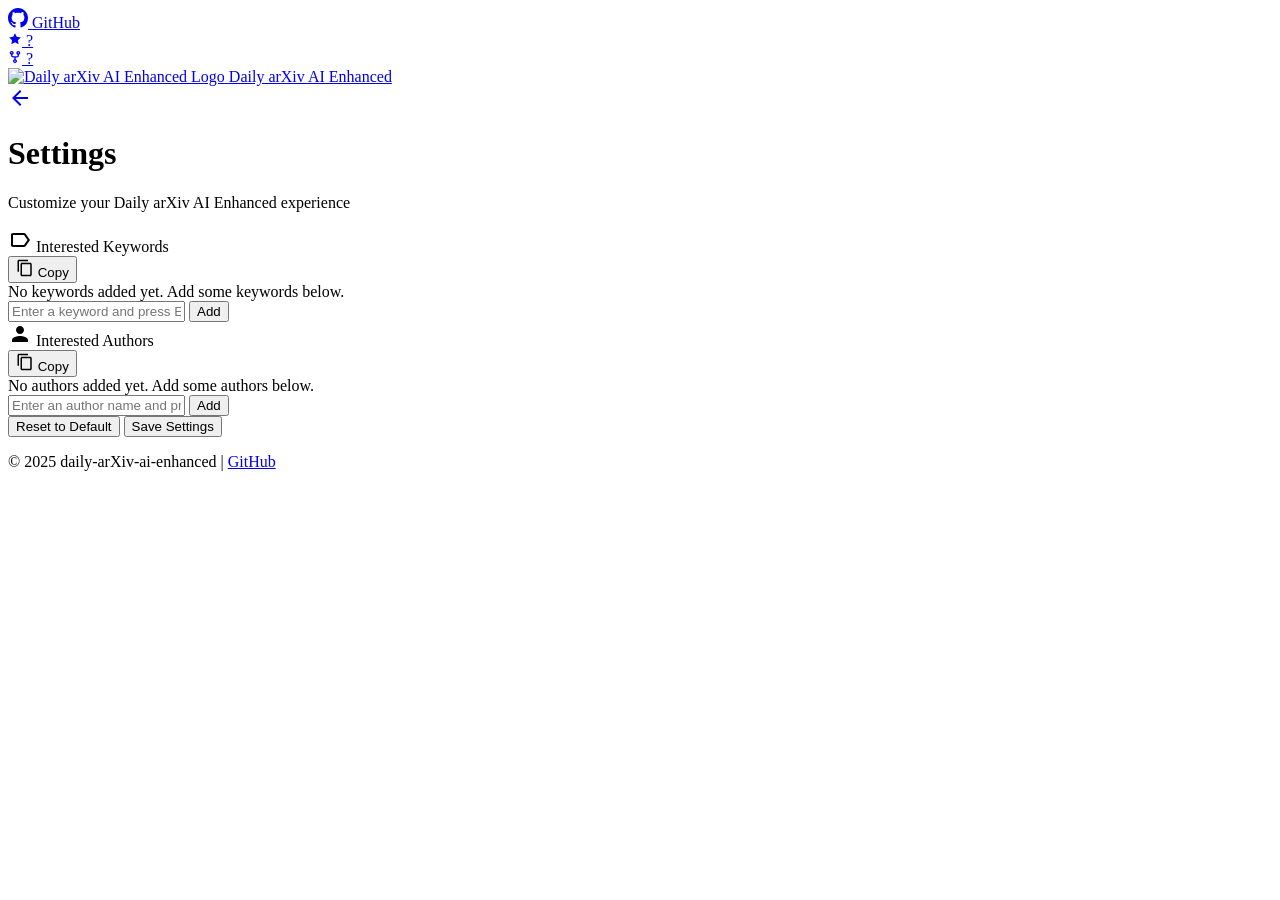
==== settings.html @ 4acd31fb "fix: point site links to fork repository" ====
<!DOCTYPE html>
<html lang="zh-CN">
<head>
    <meta charset="UTF-8">
    <meta name="viewport" content="width=device-width, initial-scale=1.0">
    <meta name="description" content="daily arxiv ai-enhanced settings">
    <title>Settings - Daily arXiv AI Enhanced</title>
    <link rel="icon" type="image/png" href="assets/logo2-removebg-preview.png">
    <link rel="shortcut icon" type="image/png" href="assets/logo2-removebg-preview.png">
    <link rel="stylesheet" href="css/styles.css">
    <link rel="stylesheet" href="css/settings.css">
    <link rel="stylesheet" href="https://fonts.googleapis.com/css2?family=Inter:wght@300;400;500;600;700&display=swap">

    <!-- Authentication Scripts -->
    <script src="js/auth-config.js"></script>
    <script src="js/auth.js"></script>
    <!-- Data Source Configuration -->
    <script src="js/data-config.js"></script>
    <script>
        // Check authentication on page load
        Auth.requireAuth();

        // Show logout button only if password protection is enabled
        document.addEventListener('DOMContentLoaded', function() {
            const logoutButton = document.getElementById('logoutButton');
            if (logoutButton && Auth.isPasswordEnabled()) {
                logoutButton.style.display = '';
            }
        });
    </script>
</head>
<body>
    <div class="app-container">
        <header>
            <div class="header-content">
                <div class="header-left">
                    <a href="https://github.com/hj2100334001-ux/daily-arXiv-ai-enhanced" target="_blank" class="github-button">
                        <svg height="20" width="20" viewBox="0 0 16 16" fill="currentColor" xmlns="http://www.w3.org/2000/svg">
                            <path fill-rule="evenodd" d="M8 0C3.58 0 0 3.58 0 8c0 3.54 2.29 6.53 5.47 7.59.4.07.55-.17.55-.38 0-.19-.01-.82-.01-1.49-2.01.37-2.53-.49-2.69-.94-.09-.23-.48-.94-.82-1.13-.28-.15-.68-.52-.01-.53.63-.01 1.08.58 1.23.82.72 1.21 1.87.87 2.33.66.07-.52.28-.87.51-1.07-1.78-.2-3.64-.89-3.64-3.95 0-.87.31-1.59.82-2.15-.08-.2-.36-1.02.08-2.12 0 0 .67-.21 2.2.82.64-.18 1.32-.27 2-.27.68 0 1.36.09 2 .27 1.53-1.04 2.2-.82 2.2-.82.44 1.1.16 1.92.08 2.12.51.56.82 1.27.82 2.15 0 3.07-1.87 3.75-3.65 3.95.29.25.54.73.54 1.48 0 1.07-.01 1.93-.01 2.2 0 .21.15.46.55.38A8.013 8.013 0 0016 8c0-4.42-3.58-8-8-8z"></path>
                        </svg>
                        <span class="github-text">GitHub</span>
                        <div class="github-stats">
                            <div class="star-badge">
                                <svg width="14" height="14" viewBox="0 0 24 24" fill="currentColor">
                                    <path d="M12 2l3.09 6.26L22 9.27l-5 4.87 1.18 6.88L12 17.77l-6.18 3.25L7 14.14 2 9.27l6.91-1.01L12 2z"/>
                                </svg>
                                <span class="star-count" id="starCount">-</span>
                            </div>
                            <div class="fork-badge">
                                <svg width="14" height="14" viewBox="0 0 16 16" fill="currentColor">
                                    <path d="M5 5.372v.878c0 .414.336.75.75.75h4.5a.75.75 0 0 0 .75-.75v-.878a2.25 2.25 0 1 1 1.5 0v.878a2.25 2.25 0 0 1-2.25 2.25h-1.5v2.128a2.251 2.251 0 1 1-1.5 0V8.5h-1.5A2.25 2.25 0 0 1 3.5 6.25v-.878a2.25 2.25 0 1 1 1.5 0ZM5 3.25a.75.75 0 1 0-1.5 0 .75.75 0 0 0 1.5 0Zm6.75.75a.75.75 0 1 0 0-1.5.75.75 0 0 0 0 1.5Zm-3 8.75a.75.75 0 1 0-1.5 0 .75.75 0 0 0 1.5 0Z"/>
                                </svg>
                                <span class="fork-count" id="forkCount">-</span>
                            </div>
                        </div>
                    </a>
                </div>
                
                <div class="header-center">
                    <a href="index.html" class="site-logo">
                        <img src="assets/logo2-removebg-preview.png" alt="Daily arXiv AI Enhanced Logo" class="logo-image">
                        <span class="site-title">Daily arXiv AI Enhanced</span>
                    </a>
                </div>
                
                <div class="header-controls">
                    <a href="index.html" class="back-button">
                        <svg width="24" height="24" viewBox="0 0 24 24" fill="none" xmlns="http://www.w3.org/2000/svg">
                            <path d="M20 11H7.83L13.42 5.41L12 4L4 12L12 20L13.41 18.59L7.83 13H20V11Z" fill="currentColor"/>
                        </svg>
                    </a>
                    <button id="logoutButton" onclick="Auth.logout()" class="icon-button" title="Logout" style="border: none; background: transparent; cursor: pointer; color: #e74c3c; display: none;">
                        <svg width="24" height="24" viewBox="0 0 24 24" fill="none" xmlns="http://www.w3.org/2000/svg">
                            <path d="M17 7L15.59 8.41L18.17 11H8V13H18.17L15.59 15.59L17 17L22 12L17 7ZM4 5H12V3H4C2.9 3 2 3.9 2 5V19C2 20.1 2.9 21 4 21H12V19H4V5Z" fill="currentColor"/>
                        </svg>
                    </button>
                </div>
            </div>
        </header>

        <main class="settings-page">
            <div class="settings-container">
                <div class="settings-header">
                    <h1>Settings</h1>
                    <p>Customize your Daily arXiv AI Enhanced experience</p>
                </div>

                <div class="settings-content">
                    <div class="settings-section">
                        <div class="keyword-section-title">
                            <div class="keyword-section-title-left">
                                <svg width="24" height="24" viewBox="0 0 24 24" fill="none" xmlns="http://www.w3.org/2000/svg">
                                    <path d="M17.63 5.84C17.27 5.33 16.67 5 16 5L5 5.01C3.9 5.01 3 5.9 3 7V17C3 18.1 3.9 18.99 5 18.99L16 19C16.67 19 17.27 18.67 17.63 18.16L22 12L17.63 5.84ZM16 17H5V7H16L19.55 12L16 17Z" fill="currentColor"/>
                                </svg>
                                Interested Keywords
                            </div>
                            <button id="copyKeywords" class="copy-button" title="Copy keywords to clipboard">
                                <svg width="18" height="18" viewBox="0 0 24 24" fill="none" xmlns="http://www.w3.org/2000/svg">
                                    <path d="M16 1H4c-1.1 0-2 .9-2 2v14h2V3h12V1zm3 4H8c-1.1 0-2 .9-2 2v14c0 1.1.9 2 2 2h11c1.1 0 2-.9 2-2V7c0-1.1-.9-2-2-2zm0 16H8V7h11v14z" fill="currentColor"/>
                                </svg>
                                Copy
                            </button>
                        </div>
                        <div class="settings-card">
                            <div class="settings-item">
                                <div class="tag-selector">
                                    <div class="selected-tags" id="selectedKeywords">
                                        <div class="empty-tag-message" id="emptyTagMessage">No keywords added yet. Add some keywords below.</div>
                                    </div>
                                    <div class="tag-input-container">
                                        <input type="text" id="keywordInput" class="settings-input" placeholder="Enter a keyword and press Enter...">
                                        <button id="addKeyword" class="add-tag-button">Add</button>
                                    </div>
                                </div>
                            </div>
                        </div>
                    </div>

                    <div class="settings-section">
                        <div class="keyword-section-title">
                            <div class="keyword-section-title-left">
                                <svg width="24" height="24" viewBox="0 0 24 24" fill="none" xmlns="http://www.w3.org/2000/svg">
                                    <path d="M12 12c2.21 0 4-1.79 4-4s-1.79-4-4-4-4 1.79-4 4 1.79 4 4 4zm0 2c-2.67 0-8 1.34-8 4v2h16v-2c0-2.66-5.33-4-8-4z" fill="currentColor"/>
                                </svg>
                                Interested Authors
                            </div>
                            <button id="copyAuthors" class="copy-button" title="Copy authors to clipboard">
                                <svg width="18" height="18" viewBox="0 0 24 24" fill="none" xmlns="http://www.w3.org/2000/svg">
                                    <path d="M16 1H4c-1.1 0-2 .9-2 2v14h2V3h12V1zm3 4H8c-1.1 0-2 .9-2 2v14c0 1.1.9 2 2 2h11c1.1 0 2-.9 2-2V7c0-1.1-.9-2-2-2zm0 16H8V7h11v14z" fill="currentColor"/>
                                </svg>
                                Copy
                            </button>
                        </div>
                        <div class="settings-card">
                            <div class="settings-item">
                                <div class="tag-selector">
                                    <div class="selected-tags" id="selectedAuthors">
                                        <div class="empty-tag-message" id="emptyAuthorMessage">No authors added yet. Add some authors below.</div>
                                    </div>
                                    <div class="tag-input-container">
                                        <input type="text" id="authorInput" class="settings-input" placeholder="Enter an author name and press Enter...">
                                        <button id="addAuthor" class="add-tag-button">Add</button>
                                    </div>
                                </div>
                            </div>
                        </div>
                    </div>
                </div>

                <div class="settings-actions">
                    <button id="resetSettings" class="button">Reset to Default</button>
                    <button id="saveSettings" class="button primary">Save Settings</button>
                </div>
            </div>
        </main>
        
        <footer>
            <div class="footer-content">
                <p>&copy; 2025 daily-arXiv-ai-enhanced | <a href="https://github.com/hj2100334001-ux/daily-arXiv-ai-enhanced" target="_blank">GitHub</a></p>
            </div>
        </footer>
    </div>

    <script src="js/settings.js"></script>
</body>
</html>
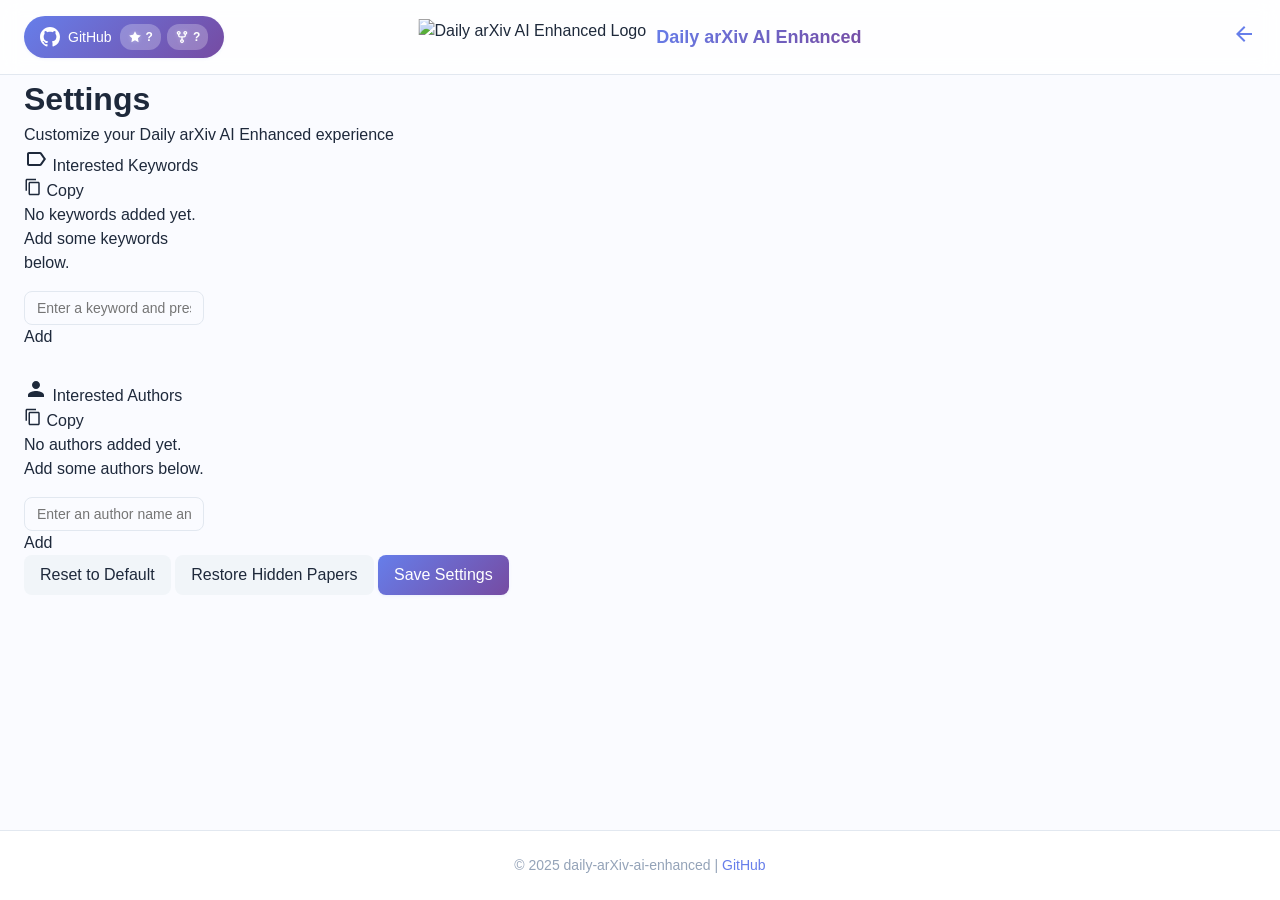
==== commit 7f67c5f6: "feat: support title-only filtering and ranged crawls" ====
--- a/settings.html
+++ b/settings.html
@@ -149,6 +149,7 @@
 
                 <div class="settings-actions">
                     <button id="resetSettings" class="button">Reset to Default</button>
+                    <button id="restoreHiddenPapers" class="button">Restore Hidden Papers</button>
                     <button id="saveSettings" class="button primary">Save Settings</button>
                 </div>
             </div>
--- a/css/styles.css
+++ b/css/styles.css
@@ -0,0 +1,2355 @@
+/* 基础样式 */
+:root {
+  --primary-color: #667eea;
+  --secondary-color: #764ba2;
+  --accent-color: #6d2dad;
+  --gradient-primary: linear-gradient(135deg, #667eea 0%, #764ba2 100%);
+  --gradient-light: linear-gradient(135deg, #e0e7ff 0%, #f3e8ff 100%);
+  --background-color: #fafbff;
+  --card-bg-color: #ffffff;
+  --background-hover: #f1f5f9;
+  --text-color: #1e293b;
+  --text-secondary: #475569;
+  --text-tertiary: #94a3b8;
+  --border-color: #e2e8f0;
+  --border-accent: rgba(102, 126, 234, 0.2);
+  --shadow-sm: 0 1px 3px rgba(102, 126, 234, 0.1);
+  --shadow-md: 0 4px 15px rgba(102, 126, 234, 0.15);
+  --shadow-lg: 0 8px 25px rgba(102, 126, 234, 0.2);
+  --radius-sm: 8px;
+  --radius-md: 12px;
+  --transition: all 0.2s ease;
+  --match-highlight: rgba(255, 223, 77, 0.22); /* 更明显的浅黄色背景 */
+  --gold-color: #ffd700;
+  --gold-dark: #d4af37;
+  --gold-gradient: linear-gradient(135deg, #ffd700 0%, #d4af37 100%);
+  --author-color: #10b981;
+  --author-gradient: linear-gradient(135deg, #10b981 0%, #059669 100%);
+  --keyword-color: #8b5cf6;
+  --keyword-gradient: linear-gradient(135deg, #8b5cf6 0%, #7c3aed 100%);
+}
+
+* {
+  margin: 0;
+  padding: 0;
+  box-sizing: border-box;
+}
+
+body {
+  font-family: 'Inter', -apple-system, BlinkMacSystemFont, 'Segoe UI', Roboto, Helvetica, Arial, sans-serif;
+  background-color: var(--background-color);
+  color: var(--text-color);
+  line-height: 1.5;
+  -webkit-font-smoothing: antialiased;
+  -moz-osx-font-smoothing: grayscale;
+}
+
+a {
+  color: var(--primary-color);
+  text-decoration: none;
+}
+
+a:hover {
+  text-decoration: underline;
+}
+
+button {
+  cursor: pointer;
+  border: none;
+  background: none;
+  font: inherit;
+  color: inherit;
+}
+
+.button {
+  display: inline-flex;
+  align-items: center;
+  justify-content: center;
+  gap: 8px;
+  padding: 8px 16px;
+  border-radius: var(--radius-sm);
+  font-weight: 500;
+  transition: var(--transition);
+  background-color: var(--background-hover);
+}
+
+.button:hover {
+  background-color: var(--border-color);
+}
+
+.button.primary {
+  background: var(--gradient-primary);
+  color: white;
+  box-shadow: var(--shadow-sm);
+}
+
+.button.primary:hover {
+  box-shadow: var(--shadow-md);
+  transform: translateY(-1px);
+}
+
+.icon-button {
+  display: flex;
+  align-items: center;
+  justify-content: center;
+  width: 36px;
+  height: 36px;
+  border-radius: 50%;
+  transition: var(--transition);
+  color: var(--primary-color);
+}
+
+.icon-button:hover {
+  background-color: rgba(102, 126, 234, 0.1);
+}
+
+/* 视图控制按钮样式 */
+.view-controls {
+  display: flex;
+  align-items: center;
+  gap: 4px;
+}
+
+.view-icon {
+  display: flex;
+  align-items: center;
+  justify-content: center;
+  margin-right: 2px;
+  color: var(--primary-color);
+  font-size: 14px;
+}
+
+.view-controls .button {
+  border: 1px solid var(--border-accent);
+  background-color: rgba(102, 126, 234, 0.05);
+  padding: 4px 10px;
+  font-size: 13px;
+}
+
+.view-controls .button:hover {
+  background-color: rgba(102, 126, 234, 0.1);
+}
+
+.view-controls .button.active {
+  background-color: rgba(102, 126, 234, 0.15);
+  border-color: var(--primary-color);
+  color: var(--primary-color);
+  font-weight: 500;
+}
+
+/* 布局容器 */
+.app-container {
+  display: flex;
+  flex-direction: column;
+  min-height: 100vh;
+}
+
+/* 页头 */
+header {
+  position: sticky;
+  top: 0;
+  z-index: 100;
+  background-color: rgba(255, 255, 255, 0.8);
+  backdrop-filter: blur(10px);
+  -webkit-backdrop-filter: blur(10px);
+  border-bottom: 1px solid var(--border-color);
+}
+
+.header-content {
+  display: flex;
+  justify-content: space-between;
+  align-items: center;
+  padding: 16px 24px;
+  max-width: 1440px;
+  margin: 0 auto;
+  width: 100%;
+}
+
+.header-left {
+  display: flex;
+  align-items: center;
+  gap: 16px;
+}
+
+.header-center {
+  display: flex;
+  align-items: center;
+  justify-content: center;
+  position: absolute;
+  left: 50%;
+  transform: translateX(-50%);
+}
+
+.site-logo {
+  display: flex;
+  align-items: center;
+  gap: 10px;
+  text-decoration: none !important;
+  color: var(--text-color);
+  transition: var(--transition);
+}
+
+.site-logo:hover {
+  text-decoration: none;
+  opacity: 0.9;
+}
+
+.logo-image {
+  height: 36px;
+  width: auto;
+}
+
+.site-title {
+  font-size: 18px;
+  font-weight: 600;
+  background: var(--gradient-primary);
+  -webkit-background-clip: text;
+  -webkit-text-fill-color: transparent;
+  background-clip: text;
+}
+
+.header-content h1 {
+  font-size: 20px;
+  font-weight: 600;
+}
+
+.github-button {
+  display: flex;
+  align-items: center;
+  gap: 8px;
+  padding: 8px 16px;
+  border-radius: 24px;
+  background: var(--gradient-primary);
+  color: white;
+  font-size: 14px;
+  font-weight: 500;
+  transition: var(--transition);
+  text-decoration: none !important;
+  box-shadow: var(--shadow-sm);
+}
+
+.github-button:hover {
+  background: var(--gradient-primary);
+  text-decoration: none !important;
+  transform: translateY(-1px);
+  color: white;
+  box-shadow: var(--shadow-md);
+}
+
+.github-button svg {
+  fill: white;
+}
+
+.github-text {
+  font-weight: 500;
+}
+
+.github-stats {
+  display: flex;
+  gap: 6px;
+}
+
+.star-badge,
+.fork-badge {
+  display: flex;
+  align-items: center;
+  gap: 4px;
+  background-color: rgba(255, 255, 255, 0.25);
+  border-radius: 12px;
+  padding: 4px 8px;
+  font-size: 12px;
+  font-weight: 600;
+}
+
+.star-badge svg {
+  fill: white;
+  filter: drop-shadow(0 0 2px rgba(255, 255, 255, 0.3));
+}
+
+.fork-badge svg {
+  fill: white;
+  filter: drop-shadow(0 0 2px rgba(255, 255, 255, 0.3));
+}
+
+.star-count,
+.fork-count {
+  color: white;
+  font-weight: 600;
+}
+
+.header-controls {
+  display: flex;
+  align-items: center;
+  gap: 20px;
+}
+
+.date-selector {
+  display: flex;
+  align-items: center;
+  gap: 8px;
+  border-radius: var(--radius-sm);
+  padding: 2px;
+}
+
+.date-display {
+  display: flex;
+  align-items: center;
+  gap: 4px;
+  font-weight: 500;
+  color: var(--text-color);
+}
+
+/* 类别导航栏 */
+.category-nav {
+  background-color: rgba(255, 255, 255, 0.8);
+  backdrop-filter: blur(10px);
+  -webkit-backdrop-filter: blur(10px);
+  position: sticky;
+  top: 70px;
+  z-index: 10;
+  display: flex;
+  flex-direction: column;
+  align-items: center; /* 居中显示 */
+}
+
+.category-nav::-webkit-scrollbar {
+  display: none;
+}
+
+.category-label-container {
+  display: flex;
+  align-items: center;
+  max-width: 1440px; /* 与main容器的max-width相同 */
+  width: 100%;
+  padding: 10px 24px 5px 24px; /* 减少上下内边距 */
+  margin: 0 auto; /* 居中显示 */
+  position: relative;
+}
+
+.category-nav-label, .filter-nav-label {
+  font-weight: 600;
+  background: var(--gradient-primary);
+  -webkit-background-clip: text;
+  -webkit-text-fill-color: transparent;
+  background-clip: text;
+  margin-right: 8px; /* 减少右侧间距 */
+  white-space: nowrap;
+  min-width: 90px; /* 减少宽度从120px到90px */
+  letter-spacing: 0.3px; /* 减少字母间距 */
+  font-size: 14px; /* 减小字体大小 */
+  text-transform: uppercase;
+  opacity: 1; /* 增加不透明度 */
+  position: relative;
+  z-index: 1;
+  padding-left: 3px; /* 减少左侧内边距 */
+}
+
+/* 删除装饰线的CSS规则 */
+.category-nav-label::after, .keyword-nav-label::after {
+  content: none; /* 移除装饰线 */
+}
+
+.category-scroll {
+  display: flex;
+  overflow-x: auto;
+  gap: 10px;
+  -ms-overflow-style: none;
+  scrollbar-width: none;
+  width: 100%;
+  justify-content: flex-start; /* 改为左对齐 */
+  flex-wrap: nowrap; /* 禁止换行 */
+  white-space: nowrap; /* 确保内容不会换行 */
+  /* 添加鼠标滚轮横向滚动支持 */
+  overflow-y: hidden;
+}
+
+.filter-scroll {
+  display: flex;
+  overflow-x: auto;
+  gap: 10px;
+  -ms-overflow-style: none;
+  scrollbar-width: none;
+  width: 100%;
+  justify-content: flex-start; /* 改为左对齐 */
+  flex-wrap: nowrap; /* 禁止换行 */
+  white-space: nowrap; /* 确保内容不会换行 */
+  /* 添加鼠标滚轮横向滚动支持 */
+  overflow-y: hidden;
+}
+
+/* Text search UI */
+.text-search {
+  display: inline-flex;
+  align-items: center;
+  gap: 8px;
+  margin-right: 8px;
+}
+
+.text-search .search-input-wrapper {
+  display: inline-flex;
+  align-items: center;
+  gap: 6px;
+  background-color: var(--background-hover);
+  border: 1px solid var(--border-accent);
+  border-radius: 16px;
+  padding: 4px 8px;
+}
+
+#textSearchInput {
+  border: none;
+  outline: none;
+  background: transparent;
+  font-size: 14px;
+  color: var(--text-color);
+  width: 220px;
+}
+
+.text-search .clear-x {
+  width: 22px;
+  height: 22px;
+  border-radius: 50%;
+  background-color: rgba(0,0,0,0.08);
+  color: var(--text-secondary);
+  display: inline-flex;
+  align-items: center;
+  justify-content: center;
+}
+
+.text-search .clear-x:hover {
+  background-color: rgba(0,0,0,0.14);
+}
+
+.filter-scroll::-webkit-scrollbar {
+  display: none;
+}
+
+.filter-label-container {
+  display: flex;
+  align-items: center;
+  max-width: 1440px; /* 与main容器的max-width相同 */
+  width: 100%;
+  padding: 10px 24px 5px 24px; /* 与category标签容器保持一致 */
+  margin: 0 auto; /* 居中显示 */
+  position: relative;
+}
+
+.category-button {
+  display: inline-flex;
+  align-items: center;
+  justify-content: center;
+  flex-shrink: 0;
+  padding: 6px 12px;
+  background-color: var(--background-hover);
+  border-radius: 16px;
+  font-size: 14px;
+  font-weight: 500;
+  color: var(--text-secondary);
+  transition: var(--transition);
+  white-space: nowrap;
+  margin: 0 2px;
+  box-shadow: 0 1px 2px rgba(0, 0, 0, 0.04);
+}
+
+.keyword-tag {
+  display: inline-flex;
+  align-items: center;
+  justify-content: center;
+  flex-shrink: 0;
+  padding: 6px 12px;
+  background-color: var(--background-hover);
+  border-radius: 16px;
+  font-size: 14px;
+  font-weight: 500;
+  color: var(--text-secondary);
+  transition: var(--transition);
+  white-space: nowrap;
+  cursor: pointer;
+  margin: 0 2px;
+  box-shadow: 0 1px 2px rgba(0, 0, 0, 0.04);
+}
+
+.category-count {
+  display: inline-flex;
+  align-items: center;
+  justify-content: center;
+  margin-left: 6px;
+  min-width: 20px;
+  height: 20px;
+  background-color: rgba(0, 0, 0, 0.05);
+  border-radius: 10px;
+  font-size: 12px;
+  padding: 0 6px;
+  transition: var(--transition);
+}
+
+.category-button:hover {
+  background-color: var(--border-color);
+  color: var(--text-color);
+}
+
+.keyword-tag:hover {
+  background-color: var(--border-color);
+  color: var(--text-color);
+}
+
+.category-button.active {
+  background: var(--gradient-primary);
+  color: white;
+  box-shadow: var(--shadow-sm);
+}
+
+/* 作者按钮样式 */
+.author-button {
+  background-color: rgba(102, 126, 234, 0.08); /* primary tint */
+  color: var(--primary-color);
+  border: 1px solid rgba(102, 126, 234, 0.25);
+}
+
+.author-button:hover {
+  background-color: rgba(102, 126, 234, 0.12);
+  border-color: rgba(102, 126, 234, 0.35);
+}
+
+.author-button.active {
+  background: var(--gradient-primary);
+  color: white;
+  border-color: var(--primary-color);
+  box-shadow: 0 2px 8px rgba(102, 126, 234, 0.25);
+}
+
+/* 关键词按钮样式 */
+.keyword-button {
+  background-color: rgba(167, 139, 250, 0.10); /* accent tint */
+  color: var(--accent-color);
+  border: 1px solid rgba(167, 139, 250, 0.25);
+}
+
+.keyword-button:hover {
+  background-color: rgba(167, 139, 250, 0.14);
+  border-color: rgba(167, 139, 250, 0.35);
+}
+
+.keyword-button.active {
+  background: linear-gradient(135deg, var(--accent-color) 0%, var(--secondary-color) 100%);
+  color: white;
+  border-color: var(--accent-color);
+  box-shadow: 0 2px 8px rgba(167, 139, 250, 0.25);
+}
+
+.keyword-tag.active {
+  background: var(--gradient-primary);
+  color: white;
+  box-shadow: var(--shadow-sm);
+}
+
+.category-button.active .category-count {
+  background-color: rgba(255, 255, 255, 0.3);
+  color: #fff;
+}
+
+/* 标签动画效果 */
+.keyword-tag.tag-appear,
+.category-button.tag-appear {
+  animation: tagAppear 0.3s ease;
+}
+
+.keyword-tag.tag-highlight,
+.category-button.tag-highlight {
+  animation: tagHighlight 1s ease;
+}
+
+@keyframes tagAppear {
+  0% {
+    opacity: 0;
+    transform: translateY(10px);
+  }
+  100% {
+    opacity: 1;
+    transform: translateY(0);
+  }
+}
+
+@keyframes tagHighlight {
+  0% {
+    transform: scale(1);
+    box-shadow: 0 0 0 rgba(102, 126, 234, 0.4);
+  }
+  50% {
+    transform: scale(1.05);
+    box-shadow: 0 0 8px rgba(102, 126, 234, 0.6);
+  }
+  100% {
+    transform: scale(1);
+    box-shadow: 0 0 0 rgba(102, 126, 234, 0.4);
+  }
+}
+
+/* 主要内容区域 */
+main {
+  flex: 1;
+  padding: 0 24px 24px 24px; /* 修改上边距为0，保持左右下边距 */
+  max-width: 1440px;
+  margin: 0 auto;
+  width: 100%;
+}
+
+/* 论文容器 - 网格视图 */
+.paper-container {
+  display: grid;
+  grid-template-columns: repeat(auto-fill, minmax(350px, 1fr));
+  gap: 30px;
+  margin-top: 24px;
+  align-items: flex-start;
+}
+
+/* 论文容器 - 列表视图 */
+.paper-container.list-view {
+  display: flex;
+  flex-direction: column;
+  gap: 20px;
+}
+
+/* 论文卡片 - 网格视图 */
+.paper-card {
+  background-color: var(--card-bg-color);
+  border-radius: var(--radius-md);
+  box-shadow: var(--shadow-sm);
+  overflow: visible;
+  transition: var(--transition);
+  cursor: pointer;
+  height: auto;
+  min-height: 100%;
+  display: flex;
+  flex-direction: column;
+  position: relative;
+}
+
+.paper-card:hover {
+  box-shadow: var(--shadow-md);
+  transform: translateY(-2px);
+  background-color: var(--background-light);
+}
+
+.paper-card-header {
+  padding: 16px;
+  border-bottom: 1px solid var(--border-color);
+}
+
+.paper-card-title {
+  font-size: 16px;
+  font-weight: 600;
+  margin-bottom: 12px;
+  line-height: 1.5;
+  overflow: visible;
+  padding-right: 28px;
+}
+
+.paper-hide-button {
+  position: absolute;
+  top: 10px;
+  right: 10px;
+  width: 28px;
+  height: 28px;
+  border: 1px solid var(--border-color);
+  border-radius: 50%;
+  background: var(--card-bg-color);
+  color: var(--text-tertiary);
+  display: inline-flex;
+  align-items: center;
+  justify-content: center;
+  font-size: 20px;
+  line-height: 1;
+  cursor: pointer;
+  transition: var(--transition);
+  z-index: 5;
+}
+
+.paper-hide-button:hover {
+  color: #e74c3c;
+  border-color: #e74c3c;
+  background: #fff5f5;
+}
+
+.paper-card-authors {
+  font-size: 14px;
+  color: var(--text-secondary);
+  margin-bottom: 12px;
+  line-height: 1.4;
+  overflow: visible;
+}
+
+/* 作者列表项样式 */
+.paper-card-authors .author-item {
+  display: inline;
+  white-space: nowrap;
+}
+
+/* 作者省略号样式 */
+.paper-card-authors .author-ellipsis {
+  display: inline;
+  color: var(--text-tertiary);
+  font-weight: 500;
+  margin: 0 2px;
+  user-select: none;
+}
+
+.paper-card-categories {
+  display: flex;
+  flex-wrap: wrap;
+  gap: 6px;
+  margin-bottom: 6px;
+}
+
+.category-tag {
+  font-size: 12px;
+  padding: 2px 8px;
+  border-radius: 12px;
+  background-color: var(--background-hover);
+  color: var(--text-secondary);
+  border: 1px solid var(--border-accent);
+}
+
+.paper-card-body {
+  padding: 20px;
+  flex-grow: 1;
+  display: flex;
+  flex-direction: column;
+}
+
+.paper-card-summary {
+  font-size: 14px;
+  color: var(--text-secondary);
+  line-height: 1.5;
+  overflow: visible;
+  margin-bottom: 20px;
+  border-left: 3px solid var(--primary-color);
+  padding-left: 12px;
+  background-color: rgba(102, 126, 234, 0.05);
+  padding: 12px;
+  border-radius: 6px;
+}
+
+.paper-card-footer {
+  margin-top: auto;
+  display: flex;
+  justify-content: space-between;
+  align-items: center;
+}
+
+.paper-card-date {
+  font-size: 12px;
+  color: var(--text-tertiary);
+}
+
+.paper-card-link {
+  font-size: 14px;
+  color: var(--primary-color);
+  font-weight: 500;
+}
+
+/* 论文卡片 - 列表视图 */
+.list-view .paper-card {
+  flex-direction: row;
+  align-items: center;
+  padding: 16px;
+  gap: 20px;
+}
+
+.list-view .paper-card-header {
+  padding: 0;
+  border-bottom: none;
+  flex: 1;
+}
+
+.list-view .paper-card-body {
+  padding: 0;
+  flex: 2;
+}
+
+.list-view .paper-card-footer {
+  margin-top: 0;
+  padding: 0;
+  flex: 0 0 auto;
+}
+
+/* 论文详情模态框 */
+.paper-modal {
+  display: none;
+  position: fixed;
+  top: 0;
+  left: 0;
+  width: 100%;
+  height: 100%;
+  background-color: rgba(0, 0, 0, 0.5);
+  z-index: 1000;
+  overflow-y: auto;
+  backdrop-filter: blur(5px);
+  -webkit-backdrop-filter: blur(5px);
+}
+
+.paper-modal.active {
+  display: flex;
+  justify-content: center;
+  align-items: flex-start;
+}
+
+.paper-modal-content {
+  background-color: var(--card-bg-color);
+  border-radius: var(--radius-md);
+  box-shadow: var(--shadow-md);
+  width: 90%;
+  max-width: 800px;
+  margin: 60px auto;
+  max-height: calc(100vh - 120px);
+  display: flex;
+  flex-direction: column;
+  animation: modalFadeIn 0.3s ease;
+}
+
+@keyframes modalFadeIn {
+  from {
+    opacity: 0;
+    transform: translateY(20px);
+  }
+  to {
+    opacity: 1;
+    transform: translateY(0);
+  }
+}
+
+.paper-modal-header {
+  padding: 20px;
+  border-bottom: 1px solid var(--border-color);
+  display: flex;
+  justify-content: space-between;
+  align-items: center;
+  position: relative;
+}
+
+.paper-modal-header h2 {
+  font-size: 20px;
+  font-weight: 600;
+}
+
+.paper-modal-body {
+  padding: 20px;
+  overflow-y: auto;
+  flex: 1;
+}
+
+.paper-modal-body h3 {
+  font-size: 18px;
+  font-weight: 600;
+  margin-bottom: 16px;
+}
+
+.paper-modal-body p {
+  margin-bottom: 16px;
+  line-height: 1.6;
+}
+
+.paper-modal-footer {
+  display: flex;
+  justify-content: space-between;
+  align-items: center;
+  gap: 8px;
+  padding: 16px;
+  border-top: 1px solid var(--border-color);
+}
+
+.paper-navigation {
+  display: flex;
+  flex-direction: column;
+  align-items: flex-start;
+  gap: 4px;
+}
+
+.paper-modal-buttons {
+  display: flex;
+  gap: 8px;
+  align-items: center;
+}
+
+.paper-modal-footer .button.icon-button {
+  width: 40px;
+  height: 40px;
+  padding: 8px;
+  display: flex;
+  align-items: center;
+  justify-content: center;
+  transition: all 0.2s ease;
+  position: relative;
+  border: none;
+  background: none;
+}
+
+.paper-modal-footer .button.icon-button:not(.primary) {
+  color: var(--text-primary);
+}
+
+.paper-modal-footer .button.icon-button:not(.primary):hover {
+  color: var(--primary-color);
+  transform: translateY(-1px);
+}
+
+/* Special styling for arXiv logo */
+.paper-modal-footer #paperLink svg {
+  width: 60px;
+  height: 27px;
+  margin: -2px -10px;
+}
+
+.paper-modal-footer .button.icon-button.primary {
+  background: none;
+}
+
+.paper-modal-footer .button.icon-button.primary:hover {
+  transform: translateY(-1px);
+}
+
+/* Tooltip styles */
+.paper-modal-footer .button.icon-button::after {
+  content: attr(title);
+  position: absolute;
+  bottom: 100%;
+  left: 50%;
+  transform: translateX(-50%);
+  padding: 4px 8px;
+  background-color: rgba(0, 0, 0, 0.8);
+  color: white;
+  font-size: 12px;
+  border-radius: 4px;
+  white-space: nowrap;
+  opacity: 0;
+  visibility: hidden;
+  transition: all 0.2s ease;
+  pointer-events: none;
+  margin-bottom: 5px;
+}
+
+.paper-modal-footer .button.icon-button:hover::after {
+  opacity: 1;
+  visibility: visible;
+}
+
+.navigation-hint {
+  font-size: 12px;
+  color: var(--text-tertiary);
+  font-weight: 500;
+}
+
+.paper-position {
+  font-size: 14px;
+  color: var(--text-secondary);
+  font-weight: 600;
+}
+
+/* 日期选择器样式 */
+.date-picker-modal {
+  position: fixed;
+  top: 0;
+  left: 0;
+  right: 0;
+  bottom: 0;
+  background-color: rgba(0, 0, 0, 0.5);
+  display: flex;
+  align-items: center;
+  justify-content: center;
+  z-index: 1000;
+  opacity: 0;
+  visibility: hidden;
+  transition: var(--transition);
+  backdrop-filter: blur(5px);
+  -webkit-backdrop-filter: blur(5px);
+  pointer-events: none;
+}
+
+.date-picker-modal.active {
+  opacity: 1;
+  visibility: visible;
+  pointer-events: auto;
+}
+
+.date-picker-content {
+  background-color: var(--card-bg-color);
+  border-radius: var(--radius-md);
+  box-shadow: 0 10px 25px rgba(0, 0, 0, 0.1);
+  width: 100%;
+  max-width: 360px;
+  max-height: 90vh;
+  overflow-y: auto;
+  animation: modalFadeIn 0.3s ease forwards;
+  padding: 24px;
+  border: 1px solid rgba(0, 0, 0, 0.08);
+}
+
+.date-picker-header {
+  display: flex;
+  justify-content: space-between;
+  align-items: center;
+  padding: 16px 20px;
+  border-bottom: 1px solid var(--border-color);
+}
+
+.date-picker-header h3 {
+  font-size: 18px;
+  font-weight: 600;
+}
+
+.date-picker-body {
+  padding: 0;
+}
+
+.date-picker-title {
+  font-size: 18px;
+  font-weight: 600;
+  margin: 0 0 16px 0;
+  color: var(--primary-color);
+  text-align: center;
+}
+
+.flatpickr-container {
+  margin-bottom: 20px;
+  width: 100%;
+}
+
+.flatpickr-container input {
+  display: none;
+}
+
+/* Make flatpickr calendar take full width */
+.flatpickr-calendar {
+  width: 100% !important;
+  max-width: 100% !important;
+  padding: 0 !important;
+  box-sizing: border-box !important;
+  background: transparent !important;
+  box-shadow: none !important;
+  border: none !important;
+}
+
+.flatpickr-months {
+  width: 100% !important;
+  padding: 0;
+  margin-bottom: 10px;
+  background-color: transparent !important;
+}
+
+.flatpickr-month {
+  background-color: transparent !important;
+  color: var(--text-color) !important;
+}
+
+.flatpickr-current-month {
+  padding: 0 !important;
+  font-size: 18px !important;
+  font-weight: 600 !important;
+}
+
+.flatpickr-monthDropdown-months {
+  font-weight: 600 !important;
+  color: var(--text-color) !important;
+}
+
+.flatpickr-prev-month, .flatpickr-next-month {
+  padding: 5px !important;
+  fill: var(--primary-color) !important;
+  color: var(--primary-color) !important;
+}
+
+.flatpickr-prev-month:hover, .flatpickr-next-month:hover {
+  background-color: rgba(0, 0, 0, 0.05) !important;
+  border-radius: 50% !important;
+}
+
+.flatpickr-weekdays {
+  width: 100% !important;
+  background-color: transparent !important;
+  margin-bottom: 5px;
+}
+
+.flatpickr-weekday {
+  height: 28px;
+  line-height: 28px;
+  flex: 1;
+  background-color: transparent !important;
+  color: var(--text-secondary) !important;
+  font-weight: 500 !important;
+  font-size: 14px !important;
+}
+
+.flatpickr-days {
+  width: 100% !important;
+  display: flex !important;
+  justify-content: center !important;
+  background-color: transparent !important;
+}
+
+.dayContainer {
+  width: 100% !important;
+  min-width: 100% !important;
+  max-width: 100% !important;
+  display: flex !important;
+  flex-wrap: wrap !important;
+  /* justify-content: flex-start !important; */
+  padding: 0 !important;
+}
+
+.flatpickr-day {
+  margin: 2px;
+  height: 36px !important;
+  line-height: 36px !important;
+  border-radius: 50% !important;
+  /* max-width: 36px !important; */
+  width: calc(100% / 7 ) !important;
+  flex: 0 0 calc(100% / 7 ) !important;
+  display: inline-flex !important;
+  justify-content: center !important;
+  align-items: center !important;
+  box-sizing: border-box !important;
+  font-weight: 400 !important;
+  color: var(--text-color) !important;
+  border: none !important;
+}
+
+.flatpickr-day.today {
+  border: none !important;
+  background-color: rgba(102, 126, 234, 0.1) !important;
+  color: var(--primary-color) !important;
+  font-weight: 600 !important;
+}
+
+.flatpickr-day.selected, 
+.flatpickr-day.startRange, 
+.flatpickr-day.endRange, 
+.flatpickr-day.selected.inRange, 
+.flatpickr-day.startRange.inRange, 
+.flatpickr-day.endRange.inRange, 
+.flatpickr-day.selected:focus, 
+.flatpickr-day.startRange:focus, 
+.flatpickr-day.endRange:focus, 
+.flatpickr-day.selected:hover, 
+.flatpickr-day.startRange:hover, 
+.flatpickr-day.endRange:hover, 
+.flatpickr-day.selected.prevMonthDay, 
+.flatpickr-day.startRange.prevMonthDay, 
+.flatpickr-day.endRange.prevMonthDay, 
+.flatpickr-day.selected.nextMonthDay, 
+.flatpickr-day.startRange.nextMonthDay, 
+.flatpickr-day.endRange.nextMonthDay {
+  background: var(--gradient-primary) !important;
+  border-color: var(--primary-color) !important;
+  color: white !important;
+  font-weight: 600 !important;
+  box-shadow: var(--shadow-sm) !important;
+}
+
+.flatpickr-day.inRange, 
+.flatpickr-day.prevMonthDay.inRange, 
+.flatpickr-day.nextMonthDay.inRange, 
+.flatpickr-day.today.inRange, 
+.flatpickr-day.prevMonthDay.today.inRange, 
+.flatpickr-day.nextMonthDay.today.inRange {
+  background: rgba(102, 126, 234, 0.15) !important;
+  border-color: transparent !important;
+  color: var(--text-color) !important;
+  box-shadow: none !important;
+}
+
+.flatpickr-day:hover, 
+.flatpickr-day.prevMonthDay:hover, 
+.flatpickr-day.nextMonthDay:hover, 
+.flatpickr-day:focus, 
+.flatpickr-day.prevMonthDay:focus, 
+.flatpickr-day.nextMonthDay:focus {
+  background: rgba(0, 0, 0, 0.05) !important;
+  border-color: transparent !important;
+}
+
+.flatpickr-day.flatpickr-disabled, 
+.flatpickr-day.flatpickr-disabled:hover,
+.flatpickr-day.prevMonthDay, 
+.flatpickr-day.nextMonthDay, 
+.flatpickr-day.notAllowed {
+  color: rgba(57, 57, 57, 0.3) !important;
+  background: transparent !important;
+  cursor: not-allowed;
+}
+
+.date-range-selector {
+  display: flex;
+  align-items: center;
+  justify-content: center;
+  padding: 12px 0;
+  border-top: 1px solid var(--border-color);
+  background-color: rgba(0, 0, 0, 0.02);
+  border-radius: 0 0 var(--radius-md) var(--radius-md);
+  margin: 16px -24px -24px -24px;
+}
+
+.toggle-switch {
+  position: relative;
+  display: inline-block;
+  width: 42px;
+  height: 22px;
+  margin: 0 10px;
+}
+
+.toggle-switch input {
+  opacity: 0;
+  width: 0;
+  height: 0;
+}
+
+.toggle-slider {
+  position: absolute;
+  cursor: pointer;
+  top: 0;
+  left: 0;
+  right: 0;
+  bottom: 0;
+  background-color: var(--border-color);
+  transition: .3s;
+  border-radius: 24px;
+  box-shadow: inset 0 1px 3px rgba(0, 0, 0, 0.1);
+}
+
+.toggle-slider:before {
+  position: absolute;
+  content: "";
+  height: 16px;
+  width: 16px;
+  left: 3px;
+  top: 50%;
+  transform: translateY(-50%);
+  background-color: white;
+  transition: .3s;
+  border-radius: 50%;
+  box-shadow: 0 1px 3px rgba(0, 0, 0, 0.15);
+}
+
+input:checked + .toggle-slider {
+  background: var(--gradient-primary);
+}
+
+input:focus + .toggle-slider {
+  box-shadow: inset 0 1px 3px rgba(0, 0, 0, 0.1), 0 0 0 2px rgba(102, 126, 234, 0.2);
+}
+
+input:checked + .toggle-slider:before {
+  transform: translate(20px, -50%);
+}
+
+.toggle-label {
+  font-size: 13px;
+  font-weight: 500;
+  color: var(--text-secondary);
+  user-select: none;
+  min-width: 40px;
+  text-align: center;
+}
+
+@media (max-width: 768px) {
+  .header-content {
+    padding: 12px 16px;
+  }
+  
+  .header-center {
+    position: static;
+    transform: none;
+    margin-bottom: 8px;
+  }
+  
+  .header-left {
+    display: none;
+  }
+  
+  .header-controls {
+    margin-left: auto;
+  }
+  
+  .category-scroll {
+    padding: 8px 16px;
+    max-width: 100%; /* 在移动端占满宽度 */
+    justify-content: flex-start; /* 在移动端左对齐 */
+    flex-wrap: nowrap; /* 确保不换行 */
+  }
+  
+  .filter-scroll {
+    padding: 0 16px 8px;
+    margin-top: -4px;
+    gap: 6px;
+    max-width: 100%; /* 在移动端占满宽度 */
+    justify-content: flex-start; /* 在移动端左对齐 */
+    flex-wrap: nowrap; /* 确保不换行 */
+  }
+  
+  .category-button, .keyword-tag {
+    padding: 4px 10px;
+    font-size: 12px;
+    border-radius: 14px;
+    margin: 0 2px; /* 调整为水平边距 */
+  }
+  
+  main {
+    padding: 0 16px 16px 16px; /* 调整与类别/关键词区域保持一致 */
+    padding-left: 10px;
+  }
+  
+  .paper-container {
+    padding: 0;
+    margin-top: 16px;
+  }
+  
+  .keyword-tag-container {
+    margin: 6px 16px 0;
+    padding: 8px 12px;
+  }
+  
+  .keyword-tag-header {
+    margin-bottom: 6px;
+  }
+  
+  .keyword-tags {
+    gap: 6px;
+    min-height: 24px;
+    padding: 4px;
+  }
+  
+  .keyword-tags .keyword-tag {
+    padding: 3px 8px;
+    font-size: 12px;
+    border-radius: 12px;
+  }
+  
+  .list-view .paper-card {
+    flex-direction: column;
+  }
+  
+  .list-view .paper-card-header,
+  .list-view .paper-card-body {
+    width: 100%;
+  }
+  
+  .paper-modal-content {
+    width: 95%;
+    max-height: 85vh;
+  }
+  
+  .paper-sections {
+    flex-direction: column;
+  }
+  
+  .date-picker-content {
+    width: 95%;
+  }
+}
+
+/* 加载状态 */
+.loading-container {
+  display: flex;
+  flex-direction: column;
+  align-items: center;
+  justify-content: center;
+  padding: 40px;
+  grid-column: 1 / -1;
+}
+
+.loading-spinner {
+  width: 40px;
+  height: 40px;
+  border: 3px solid rgba(0, 0, 0, 0.1);
+  border-radius: 50%;
+  border-top-color: var(--primary-color);
+  animation: spinner 1s linear infinite;
+  margin-bottom: 16px;
+}
+
+@keyframes spinner {
+  to {
+    transform: rotate(360deg);
+  }
+}
+
+/* 页脚 */
+footer {
+  background-color: #fff;
+  border-top: 1px solid var(--border-color);
+  padding: 24px;
+  margin-top: auto;
+}
+
+.footer-content {
+  max-width: 1440px;
+  margin: 0 auto;
+  text-align: center;
+  color: var(--text-tertiary);
+  font-size: 14px;
+}
+
+/* 添加对论文索引号和详情部分的样式 */
+.paper-card-index {
+  font-weight: 600;
+  color: white;
+  background: var(--gradient-primary);
+  width: 28px;
+  height: 28px;
+  border-radius: 50%;
+  display: flex;
+  align-items: center;
+  justify-content: center;
+  font-size: 14px;
+  box-shadow: 0 2px 4px rgba(102, 126, 234, 0.2);
+  position: absolute;
+  top: -10px;
+  left: -10px;
+  z-index: 5;
+}
+
+.paper-sections {
+  margin-top: 16px;
+  display: grid;
+  grid-template-columns: repeat(auto-fit, minmax(300px, 1fr));
+  gap: 16px;
+}
+
+.paper-section {
+  background-color: rgba(102, 126, 234, 0.03);
+  border-radius: var(--radius-sm);
+  padding: 16px;
+  border-left: 3px solid var(--primary-color);
+}
+
+.paper-section h4 {
+  margin-top: 0;
+  margin-bottom: 8px;
+  color: var(--primary-color);
+  font-size: 16px;
+}
+
+.original-abstract {
+  font-style: italic;
+  border-left: 3px solid var(--border-color);
+  padding-left: 16px;
+  color: var(--text-secondary);
+}
+
+/* 在列表视图中调整索引显示 */
+.list-view .paper-card-index {
+  position: relative;
+  top: auto;
+  left: auto;
+  margin-right: 12px;
+  margin-top: auto;
+  margin-bottom: auto;
+}
+
+/* 设置模态框样式 */
+.settings-modal {
+  position: fixed;
+  top: 0;
+  left: 0;
+  width: 100%;
+  height: 100%;
+  background-color: rgba(15, 23, 42, 0.6);
+  backdrop-filter: blur(4px);
+  z-index: 1000;
+  display: flex;
+  justify-content: center;
+  align-items: center;
+  opacity: 0;
+  visibility: hidden;
+  transition: opacity 0.3s ease, visibility 0.3s ease;
+}
+
+.settings-modal.active {
+  opacity: 1;
+  visibility: visible;
+}
+
+.settings-modal-content {
+  background-color: var(--card-bg-color);
+  border-radius: var(--radius-md);
+  width: 90%;
+  max-width: 600px;
+  max-height: 85vh;
+  box-shadow: var(--shadow-lg);
+  display: flex;
+  flex-direction: column;
+  transform: translateY(20px);
+  transition: transform 0.3s cubic-bezier(0.34, 1.56, 0.64, 1);
+  overflow: hidden;
+}
+
+.settings-modal.active .settings-modal-content {
+  transform: translateY(0);
+}
+
+.settings-modal-header {
+  display: flex;
+  justify-content: space-between;
+  align-items: center;
+  padding: 20px 24px;
+  border-bottom: 1px solid var(--border-color);
+}
+
+.settings-modal-header h2 {
+  font-size: 20px;
+  font-weight: 600;
+  margin: 0;
+  background: var(--gradient-primary);
+  -webkit-background-clip: text;
+  -webkit-text-fill-color: transparent;
+  background-clip: text;
+}
+
+.settings-modal-body {
+  padding: 24px;
+  overflow-y: auto;
+  max-height: calc(85vh - 140px);
+}
+
+.settings-section {
+  margin-bottom: 28px;
+}
+
+.settings-section:last-child {
+  margin-bottom: 0;
+}
+
+.settings-section h3 {
+  font-size: 16px;
+  font-weight: 600;
+  margin-bottom: 16px;
+  color: var(--text-color);
+}
+
+.settings-item {
+  margin-bottom: 20px;
+  display: flex;
+  align-items: center;
+  justify-content: space-between;
+}
+
+.settings-item:last-child {
+  margin-bottom: 0;
+}
+
+.settings-item label {
+  font-size: 14px;
+  font-weight: 500;
+  color: var(--text-secondary);
+}
+
+.settings-input {
+  background-color: var(--background-color);
+  border: 1px solid var(--border-color);
+  border-radius: var(--radius-sm);
+  padding: 8px 12px;
+  font-size: 14px;
+  color: var(--text-color);
+  transition: var(--transition);
+  width: 180px;
+}
+
+.settings-input:focus {
+  border-color: var(--primary-color);
+  outline: none;
+  box-shadow: 0 0 0 2px rgba(102, 126, 234, 0.2);
+}
+
+.settings-modal-footer {
+  display: flex;
+  justify-content: flex-end;
+  gap: 12px;
+  padding: 16px 24px;
+  border-top: 1px solid var(--border-color);
+}
+
+.tag-selector {
+  display: flex;
+  flex-direction: column;
+  gap: 8px;
+  width: 180px;
+}
+
+.selected-tags {
+  display: flex;
+  flex-wrap: wrap;
+  gap: 8px;
+  margin-bottom: 8px;
+}
+
+.selected-tags .category-tag {
+  display: inline-flex;
+  align-items: center;
+  background-color: rgba(102, 126, 234, 0.1);
+  color: var(--primary-color);
+  border-radius: 16px;
+  padding: 4px 12px;
+  font-size: 12px;
+  font-weight: 500;
+  cursor: pointer;
+  transition: var(--transition);
+}
+
+.selected-tags .category-tag:hover {
+  background-color: rgba(102, 126, 234, 0.2);
+}
+
+.range-selector {
+  display: flex;
+  align-items: center;
+  gap: 12px;
+  width: 180px;
+}
+
+.settings-range {
+  flex: 1;
+  height: 4px;
+  -webkit-appearance: none;
+  appearance: none;
+  background: var(--gradient-light);
+  border-radius: 2px;
+  outline: none;
+}
+
+.settings-range::-webkit-slider-thumb {
+  -webkit-appearance: none;
+  appearance: none;
+  width: 16px;
+  height: 16px;
+  border-radius: 50%;
+  background: var(--gradient-primary);
+  cursor: pointer;
+  box-shadow: var(--shadow-sm);
+}
+
+.settings-range::-moz-range-thumb {
+  width: 16px;
+  height: 15px;
+  border-radius: 50%;
+  background: var(--gradient-primary);
+  cursor: pointer;
+  box-shadow: var(--shadow-sm);
+  border: none;
+}
+
+#fontSizeValue {
+  font-size: 14px;
+  color: var(--text-secondary);
+  min-width: 40px;
+  text-align: right;
+}
+
+@media (max-width: 768px) {
+  .settings-item {
+    flex-direction: column;
+    align-items: flex-start;
+    gap: 8px;
+  }
+  
+  .settings-input, 
+  .tag-selector,
+  .range-selector {
+    width: 100%;
+  }
+}
+
+.clear-button {
+  background-color: var(--text-tertiary);
+  color: white;
+  font-size: 13px;
+  padding: 4px 10px;
+  margin: 4px 2px; /* 添加边距与其他按钮一致 */
+}
+
+.clear-button:hover {
+  background-color: var(--text-secondary);
+}
+
+/* 类别标签和关键词标签样式 */
+.category-label {
+  font-weight: 600;
+  color: var(--text-color);
+  margin-right: 6px;
+}
+
+.keyword-label {
+  font-weight: 600;
+  color: var(--text-color);
+  margin-right: 6px;
+  white-space: nowrap;
+  margin-left: 0;
+  min-width: 90px; /* 减少宽度从120px到90px，与Category标签保持一致 */
+}
+
+.author-label {
+  font-weight: 600;
+  color: var(--text-color);
+  margin-right: 6px;
+  white-space: nowrap;
+  margin-left: 0;
+  min-width: 90px; /* 与Category和Keyword标签保持一致 */
+}
+
+.logic-indicator {
+  display: inline-flex;
+  align-items: center;
+  justify-content: center;
+  background: var(--gradient-primary);
+  color: white;
+  border-radius: 12px;
+  padding: 3px 8px;
+  font-size: 12px;
+  font-weight: 600;
+  margin-right: 8px;
+  box-shadow: 0 1px 3px rgba(0, 0, 0, 0.1);
+  letter-spacing: 0.5px;
+}
+
+.filter-logic-hint {
+  font-size: 11px;
+  opacity: 0.85;
+  font-weight: 500;
+  margin-left: 4px;
+  letter-spacing: 0;
+  text-transform: none;
+}
+
+  padding-left: 3px; /* 减少左侧内边距 */
+}
+
+
+.author-tag {
+  display: inline-flex;
+  align-items: center;
+  justify-content: center;
+  padding: 4px 12px;
+  margin-right: 8px;
+  background-color: var(--tag-bg);
+  color: var(--text-secondary);
+  border-radius: 16px;
+  font-size: 13px;
+  font-weight: 500;
+  cursor: pointer;
+  transition: all 0.2s ease;
+  user-select: none;
+}
+
+.author-tag.active {
+  background: var(--gradient-primary);
+  color: white;
+  box-shadow: 0 2px 4px rgba(0, 0, 0, 0.1);
+}
+
+.author-tag:hover {
+  background-color: var(--tag-hover-bg);
+}
+
+.author-tag.active:hover {
+  background: var(--gradient-primary-hover);
+}
+
+/* 高亮样式 */
+.keyword-highlight {
+  background-color: rgba(255, 215, 0, 0.15);
+  border-radius: 3px;
+  padding: 0 2px;
+  font-weight: inherit;
+  color: inherit;
+  position: relative;
+  display: inline-block;
+  box-shadow: 0 0 0 1px rgba(255, 215, 0, 0.3);
+  transition: all 0.2s ease;
+}
+
+.keyword-highlight:hover {
+  background-color: rgba(255, 215, 0, 0.25);
+  box-shadow: 0 0 0 1px rgba(255, 215, 0, 0.4);
+}
+
+.author-highlight {
+  background-color: rgba(255, 215, 0, 0.12);
+  border-radius: 3px;
+  padding: 0 2px;
+  font-weight: inherit;
+  color: inherit;
+  position: relative;
+  display: inline-block;
+  box-shadow: 0 0 0 1px rgba(255, 215, 0, 0.25);
+  transition: all 0.2s ease;
+}
+
+.author-highlight:hover {
+  background-color: rgba(255, 215, 0, 0.2);
+  box-shadow: 0 0 0 1px rgba(255, 215, 0, 0.35);
+}
+
+.paper-modal-body .highlight-info .keyword-sample {
+  background-color: rgba(255, 215, 0, 0.15);
+  border: 1px solid rgba(255, 215, 0, 0.3);
+}
+
+.paper-modal-body .highlight-info .author-sample {
+  background-color: rgba(255, 215, 0, 0.12);
+  border: 1px solid rgba(255, 215, 0, 0.25);
+}
+
+/* 添加一个高亮动画效果 */
+@keyframes highlightPulse {
+  0% {
+    box-shadow: 0 0 0 1px rgba(102, 126, 234, 0.3);
+  }
+  50% {
+    box-shadow: 0 0 0 2px rgba(102, 126, 234, 0.5);
+  }
+  100% {
+    box-shadow: 0 0 0 1px rgba(102, 126, 234, 0.3);
+  }
+}
+
+.paper-card:hover .keyword-highlight,
+.paper-card:hover .author-highlight {
+  animation: highlightPulse 1.5s ease-in-out infinite;
+}
+
+/* 在弹窗中也保持高亮的良好显示 */
+.paper-modal-body .keyword-highlight,
+.paper-modal-body .author-highlight {
+  display: inline;
+  line-height: inherit;
+}
+
+/* 当同时存在关键词和作者高亮时，在模态窗口中显示一个提示 */
+.paper-modal-body .highlight-info {
+  margin-top: 10px;
+  font-size: 12px;
+  color: var(--text-tertiary);
+  display: flex;
+  gap: 10px;
+}
+
+.paper-modal-body .highlight-info span {
+  display: flex;
+  align-items: center;
+  gap: 4px;
+}
+
+.paper-modal-body .highlight-info .sample {
+  width: 12px;
+  height: 12px;
+  border-radius: 2px;
+}
+
+/* 匹配论文卡片的高亮样式 */
+.paper-card.matched-paper {
+  box-shadow: 0 0 0 2px var(--gold-color), var(--shadow-md);
+  background-color: var(--match-highlight);
+  position: relative;
+  z-index: 2;
+  border: 1px solid rgba(255, 215, 0, 0.45);
+}
+
+.paper-card.matched-paper:hover {
+  box-shadow: 0 0 0 2px var(--gold-color), var(--shadow-lg);
+  transform: translateY(-3px);
+  border: 1px solid rgba(255, 215, 0, 0.5);
+}
+
+/* 移除这个 ::after 星星，只使用 .match-badge */
+.paper-card.matched-paper::after {
+  display: none;
+}
+
+/* 保留原始的关键帧动画，因为其他地方可能会用到 */
+@keyframes goldPulse {
+  0% {
+    box-shadow: 0 0 0 0 rgba(255, 215, 0, 0.7);
+  }
+  70% {
+    box-shadow: 0 0 0 8px rgba(255, 215, 0, 0);
+  }
+  100% {
+    box-shadow: 0 0 0 0 rgba(255, 215, 0, 0);
+  }
+}
+
+/* 为匹配论文添加列表视图的特殊样式 */
+.list-view .paper-card.matched-paper {
+  border-left: 4px solid var(--gold-color);
+}
+
+/* 优化移动端显示效果 */
+@media (max-width: 768px) {
+  .paper-card.matched-paper::after {
+    top: -4px;
+    right: -4px;
+    width: 20px;
+    height: 20px;
+    background-size: 12px 12px;
+  }
+}
+
+/* 匹配论文在详情页中的样式 */
+.matched-paper-details {
+  position: relative;
+  border-left: 4px solid var(--gold-color);
+  padding-left: 16px;
+  background-color: var(--match-highlight);
+  border-radius: var(--radius-md);
+  padding: 20px;
+  box-shadow: inset 0 0 0 1px rgba(255, 215, 0, 0.3);
+}
+
+.match-indicator {
+  position: absolute;
+  top: -10px;
+  right: 10px;
+  background: var(--gold-gradient);
+  color: white;
+  font-size: 12px;
+  font-weight: 600;
+  padding: 4px 12px 4px 28px;
+  border-radius: 12px;
+  box-shadow: 0 2px 4px rgba(212, 175, 55, 0.4);
+  z-index: 1;
+  letter-spacing: 0.5px;
+  animation: fadeIn 0.5s ease-out;
+  background-image: url("data:image/svg+xml,%3Csvg xmlns='http://www.w3.org/2000/svg' width='14' height='14' viewBox='0 0 24 24' fill='none' stroke='white' stroke-width='2.5' stroke-linecap='round' stroke-linejoin='round'%3E%3Cpath d='M12 2L15.09 8.26L22 9.27L17 14.14L18.18 21.02L12 17.77L5.82 21.02L7 14.14L2 9.27L8.91 8.26L12 2z'/%3E%3C/svg%3E");
+  background-repeat: no-repeat;
+  background-position: 8px center;
+  background-size: 14px 14px;
+}
+
+@keyframes fadeIn {
+  from { opacity: 0; transform: translateY(-10px); }
+  to { opacity: 1; transform: translateY(0); }
+}
+
+@media (max-width: 768px) {
+  .matched-paper-details {
+    padding: 15px;
+  }
+  
+  .match-indicator {
+    font-size: 11px;
+    padding: 3px 10px;
+    top: -8px;
+    right: 8px;
+  }
+}
+
+/* 匹配标记样式 */
+.match-badge {
+  position: absolute;
+  top: -6px;
+  right: -6px;
+  width: 24px;
+  height: 24px;
+  background: var(--gold-gradient);
+  border-radius: 50%;
+  display: flex;
+  align-items: center;
+  justify-content: center;
+  box-shadow: 0 2px 6px rgba(212, 175, 55, 0.5);
+  z-index: 5;
+  background-image: url("data:image/svg+xml,%3Csvg xmlns='http://www.w3.org/2000/svg' width='14' height='14' viewBox='0 0 24 24' fill='white' stroke='white' stroke-width='1' stroke-linecap='round' stroke-linejoin='round'%3E%3Cpath d='M12 2L15.09 8.26L22 9.27L17 14.14L18.18 21.02L12 17.77L5.82 21.02L7 14.14L2 9.27L8.91 8.26L12 2z'/%3E%3C/svg%3E");
+  background-repeat: no-repeat;
+  background-position: center;
+  background-size: 14px 14px;
+  animation: goldPulse 2s infinite;
+  cursor: help;
+}
+
+@keyframes starShine {
+  0% { 
+    transform: scale(1) rotate(0deg); 
+    box-shadow: 0 2px 6px rgba(212, 175, 55, 0.5);
+  }
+  50% { 
+    transform: scale(1.1) rotate(5deg); 
+    box-shadow: 0 2px 10px rgba(255, 215, 0, 0.7);
+  }
+  100% { 
+    transform: scale(1) rotate(0deg); 
+    box-shadow: 0 2px 6px rgba(212, 175, 55, 0.5);
+  }
+}
+
+.list-view .match-badge {
+  position: absolute;
+  top: -6px; 
+  right: -6px;
+  transform: none;
+}
+
+@media (max-width: 768px) {
+  .match-badge {
+    width: 20px;
+    height: 20px;
+    background-size: 12px 12px;
+    top: -4px;
+    right: -4px;
+  }
+}
+
+/* 匹配信息样式 */
+.match-info {
+  display: flex;
+  align-items: flex-start;
+  gap: 15px;
+  margin: 16px 0;
+  padding: 15px;
+  background-color: rgba(255, 215, 0, 0.05);
+  border-radius: var(--radius-sm);
+  border: 1px solid rgba(255, 215, 0, 0.2);
+  position: relative;
+}
+
+.match-star-icon {
+  flex-shrink: 0;
+  width: 36px;
+  height: 36px;
+  background: var(--gold-gradient);
+  border-radius: 50%;
+  display: flex;
+  align-items: center;
+  justify-content: center;
+  box-shadow: 0 2px 8px rgba(212, 175, 55, 0.4);
+  background-image: url("data:image/svg+xml,%3Csvg xmlns='http://www.w3.org/2000/svg' width='20' height='20' viewBox='0 0 24 24' fill='white' stroke='white' stroke-width='1' stroke-linecap='round' stroke-linejoin='round'%3E%3Cpath d='M12 2L15.09 8.26L22 9.27L17 14.14L18.18 21.02L12 17.77L5.82 21.02L7 14.14L2 9.27L8.91 8.26L12 2z'/%3E%3C/svg%3E");
+  background-repeat: no-repeat;
+  background-position: center;
+  background-size: 20px 20px;
+  animation: starTwinkle 4s infinite;
+}
+
+@keyframes starTwinkle {
+  0%, 100% {
+    transform: scale(1);
+    opacity: 1;
+  }
+  50% {
+    transform: scale(1.15);
+    opacity: 0.9;
+    box-shadow: 0 2px 12px rgba(255, 215, 0, 0.7);
+  }
+}
+
+.match-details {
+  flex-grow: 1;
+}
+
+.match-details h4 {
+  margin: 0 0 8px 0;
+  color: var(--gold-dark);
+  font-size: 16px;
+  font-weight: 600;
+}
+
+.match-details p {
+  margin: 0;
+  color: var(--text-secondary);
+  font-size: 14px;
+  line-height: 1.5;
+}
+
+@media (max-width: 768px) {
+  .match-info {
+    padding: 12px;
+    gap: 12px;
+  }
+  
+  .match-star-icon {
+    width: 30px;
+    height: 30px;
+    background-size: 16px 16px;
+  }
+  
+  .match-details h4 {
+    font-size: 15px;
+  }
+  
+  .match-details p {
+    font-size: 13px;
+  }
+}
+
+/* 在移动端优化高亮样式 */
+@media (max-width: 768px) {
+  .keyword-highlight, .author-highlight {
+    padding: 0 1px;
+    border-radius: 2px;
+  }
+}
+
+/* Paper index badge for modal titles */
+.paper-index-badge {
+  font-weight: 600;
+  color: white;
+  background: var(--gradient-primary);
+  width: 32px;
+  height: 32px;
+  border-radius: 50%;
+  display: flex;
+  align-items: center;
+  justify-content: center;
+  font-size: 14px;
+  box-shadow: 0 2px 4px rgba(102, 126, 234, 0.2);
+  position: absolute;
+  top: -12px;
+  left: -12px;
+  z-index: 5;
+}
+
+/* Random paper indicator */
+.random-paper-indicator {
+  position: fixed;
+  top: 20px;
+  right: 20px;
+  background: var(--accent-color);
+  color: white;
+  padding: 8px 16px;
+  border-radius: 20px;
+  font-size: 12px;
+  font-weight: 600;
+  z-index: 10001;
+  display: flex;
+  align-items: center;
+  gap: 6px;
+  animation: fadeInOut 3s ease-in-out;
+  box-shadow: var(--shadow-md);
+}
+
+.random-paper-indicator::before {
+  content: "🎲";
+  font-size: 14px;
+}
+
+@keyframes fadeInOut {
+  0% { 
+    opacity: 0; 
+    transform: translateY(-10px) scale(0.9);
+  }
+  20% { 
+    opacity: 1; 
+    transform: translateY(0) scale(1);
+  }
+  80% { 
+    opacity: 1; 
+    transform: translateY(0) scale(1);
+  }
+  100% { 
+    opacity: 0; 
+    transform: translateY(-10px) scale(0.9);
+  }
+}
+
+@media (max-width: 768px) {
+  .random-paper-indicator {
+    top: 10px;
+    right: 10px;
+    padding: 6px 12px;
+    font-size: 11px;
+  }
+
+}
+
+.pdf-preview-section {
+  margin-top: 2rem;
+  border-top: 1px solid #eee;
+  padding-top: 1rem;
+}
+
+.pdf-header {
+  display: flex;
+  align-items: center;
+  justify-content: space-between;
+  margin-bottom: 1rem;
+}
+
+.pdf-expand-btn {
+  background: none;
+  border: none;
+  cursor: pointer;
+  padding: 8px;
+  border-radius: 4px;
+  transition: background-color 0.2s;
+}
+
+.pdf-expand-btn:hover {
+  background-color: rgba(0, 0, 0, 0.05);
+}
+
+.pdf-expand-btn svg {
+  fill: #666;
+  transition: fill 0.2s;
+}
+
+.pdf-expand-btn:hover svg {
+  fill: #333;
+}
+
+.pdf-container {
+  transition: all 0.3s ease;
+}
+
+.pdf-overlay {
+  position: fixed;
+  top: 0;
+  left: 0;
+  right: 0;
+  bottom: 0;
+  background-color: rgba(0, 0, 0, 0.5);
+  z-index: 999; /* 确保在模态框之上，但在展开的PDF之下 */
+}
+
+.pdf-container.expanded {
+  position: fixed;
+  top: 50%;
+  left: 50%;
+  transform: translate(-50%, -50%);
+  width: 90vw;
+  height: 90vh;
+  z-index: 1000;
+  background: white;
+  box-shadow: 0 4px 12px rgba(0, 0, 0, 0.15);
+}
+
+.pdf-container.expanded iframe {
+  height: 100% !important;
+}
+
+.pdf-container {
+  background: #f5f5f5;
+  border-radius: 8px;
+  padding: 1rem;
+  margin-top: 1rem;
+  box-shadow: 0 2px 4px rgba(0, 0, 0, 0.1);
+}
+
+.pdf-container iframe {
+  border-radius: 4px;
+  background: white;
+  display: block;
+  margin: 0 auto;
+}
+
+/* 回到顶部按钮样式 */
+.back-to-top {
+  position: fixed;
+  bottom: 30px;
+  right: 30px;
+  width: 50px;
+  height: 50px;
+  background: white;
+  border: none;
+  border-radius: 12px;
+  color: var(--primary-color);
+  cursor: pointer;
+  display: flex;
+  align-items: center;
+  justify-content: center;
+  box-shadow: var(--shadow-lg);
+  transition: all 0.3s ease;
+  opacity: 0;
+  visibility: hidden;
+  transform: translateY(20px);
+  z-index: 1000;
+}
+
+.back-to-top:hover {
+  transform: translateY(-2px);
+  box-shadow: 0 12px 30px rgba(102, 126, 234, 0.2);
+  background: var(--gradient-light);
+}
+
+.back-to-top:active {
+  transform: translateY(0);
+}
+
+.back-to-top.visible {
+  opacity: 1;
+  visibility: visible;
+  transform: translateY(0);
+}
+
+.back-to-top svg {
+  transition: transform 0.2s ease;
+}
+
+.back-to-top:hover svg {
+  transform: translateY(-1px);
+}
+
+/* 响应式设计 */
+@media (max-width: 768px) {
+  .back-to-top {
+    bottom: 20px;
+    right: 20px;
+    width: 45px;
+    height: 45px;
+    border-radius: 10px;
+  }
+  
+  .back-to-top svg {
+    width: 20px;
+    height: 20px;
+  }
+}
+
+/* GitHub Link Styles */
+.github-link {
+  display: inline-flex;
+  align-items: center;
+  padding: 4px 8px;
+  background-color: #f6f8fa;
+  color: #24292f;
+  border: 1px solid rgba(27, 31, 36, 0.15);
+  border-radius: 6px;
+  font-size: 12px;
+  font-weight: 500;
+  margin-left: 10px;
+  transition: all 0.2s ease;
+  text-decoration: none;
+}
+
+.github-link:hover {
+  background-color: #f3f4f6;
+  text-decoration: none;
+  border-color: rgba(27, 31, 36, 0.15);
+}
+
+.github-link.hot-repo {
+  /* background-color: #fff8c5;  Removed yellow background */
+  border-color: rgba(27, 31, 36, 0.15);
+  color: #24292f;
+}
+
+.github-link.outdated-repo {
+  /* opacity: 0.7; Removed opacity */
+}
+
+.github-stars {
+  margin-left: 4px;
+  color: #57606a;
+}
+
+.hot-icon {
+  margin-left: 4px;
+}
+
+.warning-icon {
+  margin-left: 4px;
+}
+
+.paper-card-footer {
+  display: flex;
+  justify-content: space-between;
+  align-items: center;
+}
+
+.footer-left {
+  display: flex;
+  align-items: center;
+}
